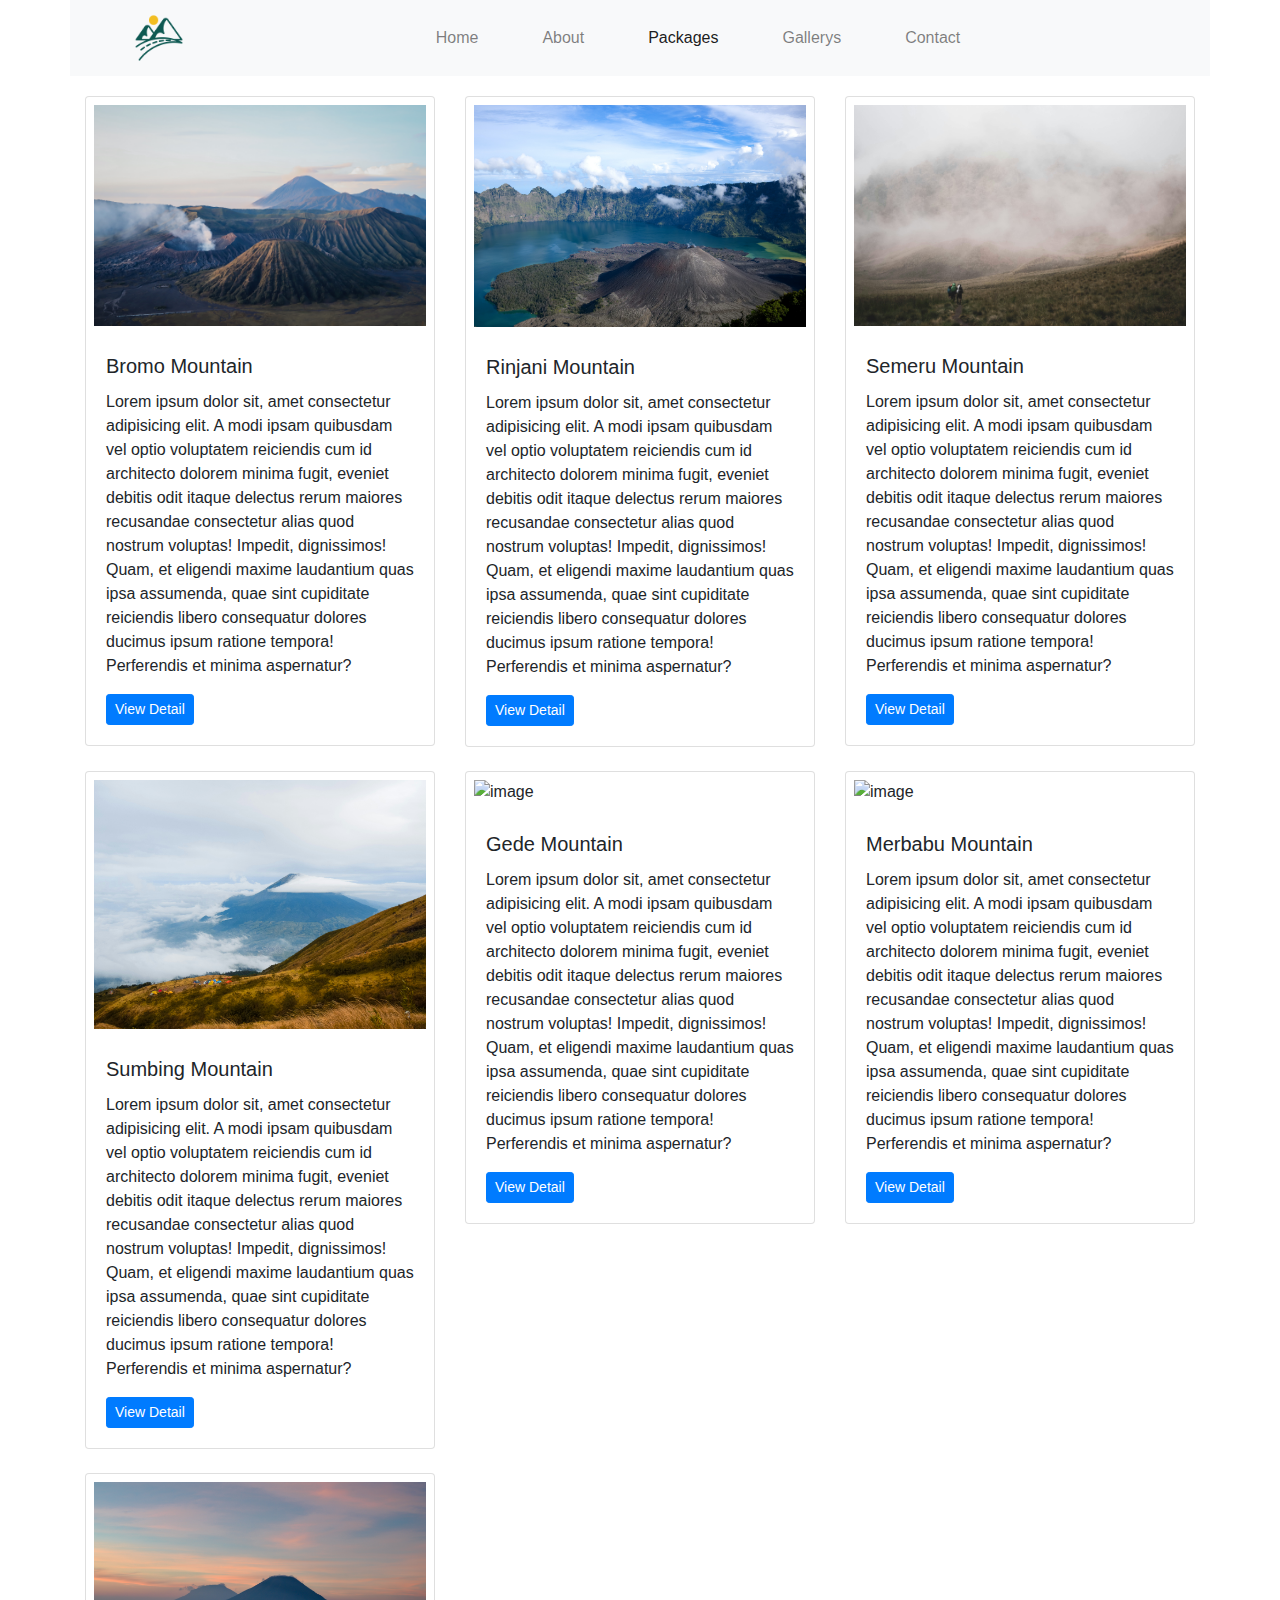
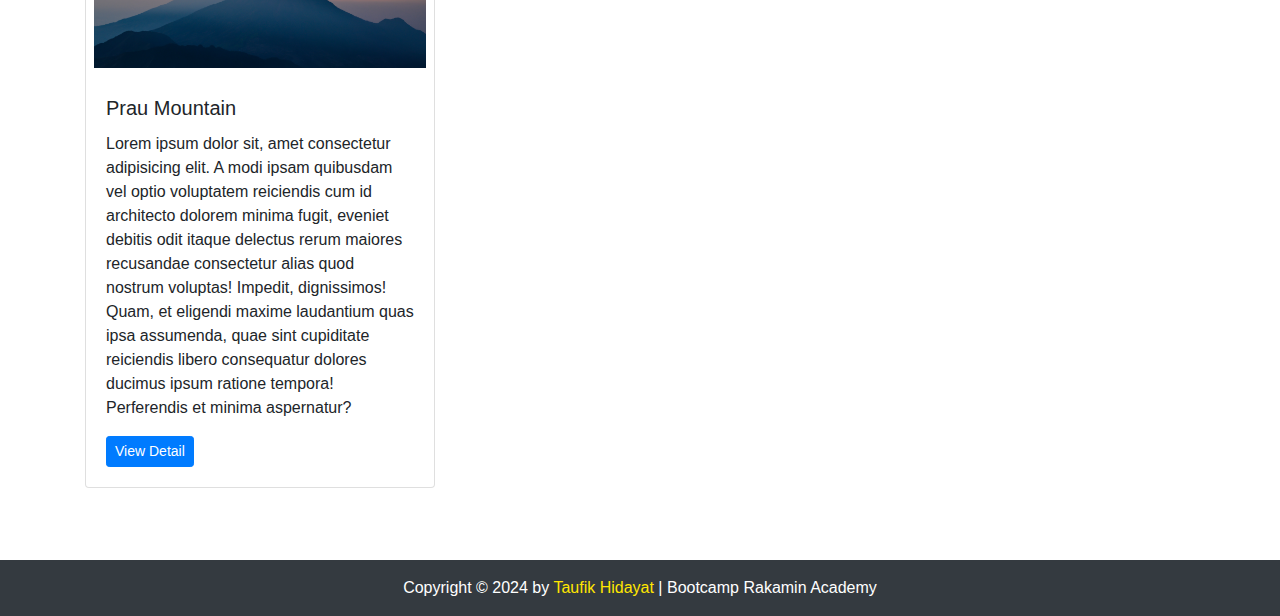
==== allPackage.html @ 10d687ed "update" ====
<!doctype html>
<html lang="en" id="home">

<head>
    <!-- Required meta tags -->
    <meta charset="utf-8">
    <meta name="description" content="Website Travel Homework Week 2">
    <meta name="keywords" content="HTML, CSS, BOOTSTRAP">
    <meta name="author" content="Taufik Hidayat">
    <meta name="viewport" content="width=device-width, initial-scale=1, shrink-to-fit=no">
    <link rel="shortcut icon" href="assets/logo/logo.png" type="image/x-icon">

    <!-- Bootstrap CSS -->
    <link rel="stylesheet" href="assets/css/bootstrap.min.css">

    <!-- style -->
    <link rel="stylesheet" href="assets/css/style.css">

    <title>All Package | Homework HTML & CSS Framework</title>
</head>

<body>
    <!-- navbar -->
    <nav class="navbar container navbar-expand-lg fixed-top navbar-light bg-light">
        <a class="navbar-brand" href="#home">
            <img src="assets/logo/logo.png" alt="logo" class="img-logo ml-5">
        </a>
        <button class="navbar-toggler" type="button" data-toggle="collapse" data-target="#navbarSupportedContent"
            aria-controls="navbarSupportedContent" aria-expanded="false" aria-label="Toggle navigation">
            <span class="navbar-toggler-icon"></span>
        </button>

        <div class="collapse navbar-collapse" id="navbarSupportedContent">
            <div class="col-lg-8 offset-lg-2">
                <ul class="navbar-nav nav justify-content-center">
                    <li class="nav-item mr-5">
                        <a class="nav-link" href="index.html#home">Home</a>
                    </li>
                    <li class="nav-item mr-5">
                        <a class="nav-link" href="index.html#about">About</a>
                    </li>
                    <li class="nav-item active mr-5">
                        <a class="nav-link" href="index.html#packages">Packages</a>
                    </li>
                    <li class="nav-item mr-5">
                        <a class="nav-link" href="index.html#gallerys">Gallerys</a>
                    </li>
                    <li class="nav-item mr-5">
                        <a class="nav-link" href="index.html#contact">Contact</a>
                    </li>
                </ul>
            </div>
        </div>
    </nav>
    <!-- end navbar -->

    <section>
        <div class="container">
            <div class="row py-5 mt-5">
                <div class="col-lg-4 col-md-6 col-sm-12 mb-4">
                    <div class="card">
                        <img src="assets/images/bromo1.jpg" class="card-img-top p-2" alt="image">
                        <div class="card-body">
                            <h5 class="card-title">Bromo Mountain</h5>
                            <p class="card-text">Lorem ipsum dolor sit, amet consectetur adipisicing elit. A modi ipsam quibusdam vel optio voluptatem reiciendis cum id architecto dolorem minima fugit, eveniet debitis odit itaque delectus rerum maiores recusandae consectetur alias quod nostrum voluptas! Impedit, dignissimos! Quam, et eligendi maxime laudantium quas ipsa assumenda, quae sint cupiditate reiciendis libero consequatur dolores ducimus ipsum ratione tempora! Perferendis et minima aspernatur?</p>
                            <a href="bromo.html" class="btn btn-primary btn-sm">View Detail</a>
                        </div>
                    </div>
                </div>
                <div class="col-lg-4 col-md-6 col-sm-12 mb-4">
                    <div class="card">
                        <img src="assets/images/rinjani1.jpg" class="card-img-top p-2" alt="image">
                        <div class="card-body">
                            <h5 class="card-title">Rinjani Mountain</h5>
                            <p class="card-text">Lorem ipsum dolor sit, amet consectetur adipisicing elit. A modi ipsam quibusdam vel optio voluptatem reiciendis cum id architecto dolorem minima fugit, eveniet debitis odit itaque delectus rerum maiores recusandae consectetur alias quod nostrum voluptas! Impedit, dignissimos! Quam, et eligendi maxime laudantium quas ipsa assumenda, quae sint cupiditate reiciendis libero consequatur dolores ducimus ipsum ratione tempora! Perferendis et minima aspernatur?</p>
                            <a href="rinjani.html" class="btn btn-primary btn-sm">View Detail</a>
                        </div>
                    </div>
                </div>
                <div class="col-lg-4 col-md-6 col-sm-12 mb-4">
                    <div class="card">
                        <img src="assets/images/semeru1.jpg" class="card-img-top p-2" alt="image">
                        <div class="card-body">
                            <h5 class="card-title">Semeru Mountain</h5>
                            <p class="card-text">Lorem ipsum dolor sit, amet consectetur adipisicing elit. A modi ipsam quibusdam vel optio voluptatem reiciendis cum id architecto dolorem minima fugit, eveniet debitis odit itaque delectus rerum maiores recusandae consectetur alias quod nostrum voluptas! Impedit, dignissimos! Quam, et eligendi maxime laudantium quas ipsa assumenda, quae sint cupiditate reiciendis libero consequatur dolores ducimus ipsum ratione tempora! Perferendis et minima aspernatur?</p>
                            <a href="semeru.html" class="btn btn-primary btn-sm">View Detail</a>
                        </div>
                    </div>
                </div>
                <div class="col-lg-4 col-md-6 col-sm-12 mb-4">
                    <div class="card">
                        <img src="assets/images/sumbing1.jpg" class="card-img-top p-2" alt="image">
                        <div class="card-body">
                            <h5 class="card-title">Sumbing Mountain</h5>
                            <p class="card-text">Lorem ipsum dolor sit, amet consectetur adipisicing elit. A modi ipsam quibusdam vel optio voluptatem reiciendis cum id architecto dolorem minima fugit, eveniet debitis odit itaque delectus rerum maiores recusandae consectetur alias quod nostrum voluptas! Impedit, dignissimos! Quam, et eligendi maxime laudantium quas ipsa assumenda, quae sint cupiditate reiciendis libero consequatur dolores ducimus ipsum ratione tempora! Perferendis et minima aspernatur?</p>
                            <a href="sumbing.html" class="btn btn-primary btn-sm">View Detail</a>
                        </div>
                    </div>
                </div>
                <div class="col-lg-4 col-md-6 col-sm-12 mb-4">
                    <div class="card">
                        <img src="assets/images/gede1.jpg" class="card-img-top p-2" alt="image">
                        <div class="card-body">
                            <h5 class="card-title">Gede Mountain</h5>
                            <p class="card-text">Lorem ipsum dolor sit, amet consectetur adipisicing elit. A modi ipsam quibusdam vel optio voluptatem reiciendis cum id architecto dolorem minima fugit, eveniet debitis odit itaque delectus rerum maiores recusandae consectetur alias quod nostrum voluptas! Impedit, dignissimos! Quam, et eligendi maxime laudantium quas ipsa assumenda, quae sint cupiditate reiciendis libero consequatur dolores ducimus ipsum ratione tempora! Perferendis et minima aspernatur?</p>
                            <a href="gede.html" class="btn btn-primary btn-sm">View Detail</a>
                        </div>
                    </div>
                </div>
                <div class="col-lg-4 col-md-6 col-sm-12 mb-4">
                    <div class="card">
                        <img src="assets/images/merbabu1.jpg" class="card-img-top p-2" alt="image">
                        <div class="card-body">
                            <h5 class="card-title">Merbabu Mountain</h5>
                            <p class="card-text">Lorem ipsum dolor sit, amet consectetur adipisicing elit. A modi ipsam quibusdam vel optio voluptatem reiciendis cum id architecto dolorem minima fugit, eveniet debitis odit itaque delectus rerum maiores recusandae consectetur alias quod nostrum voluptas! Impedit, dignissimos! Quam, et eligendi maxime laudantium quas ipsa assumenda, quae sint cupiditate reiciendis libero consequatur dolores ducimus ipsum ratione tempora! Perferendis et minima aspernatur?</p>
                            <a href="merbabu.html" class="btn btn-primary btn-sm">View Detail</a>
                        </div>
                    </div>
                </div>
                <div class="col-lg-4 col-md-6 col-sm-12 mb-4">
                    <div class="card">
                        <img src="assets/images/prau1.jpg" class="card-img-top p-2" alt="image">
                        <div class="card-body">
                            <h5 class="card-title">Prau Mountain</h5>
                            <p class="card-text">Lorem ipsum dolor sit, amet consectetur adipisicing elit. A modi ipsam quibusdam vel optio voluptatem reiciendis cum id architecto dolorem minima fugit, eveniet debitis odit itaque delectus rerum maiores recusandae consectetur alias quod nostrum voluptas! Impedit, dignissimos! Quam, et eligendi maxime laudantium quas ipsa assumenda, quae sint cupiditate reiciendis libero consequatur dolores ducimus ipsum ratione tempora! Perferendis et minima aspernatur?</p>
                            <a href="prau.html" class="btn btn-primary btn-sm">View Detail</a>
                        </div>
                    </div>
                </div>
            </div>
        </div>
    </section>

    <!-- footer -->
    <footer class="footer py-3 text-center">
        <div class="container">
            <span>Copyright &copy; 2024 by <a href="https://taufikhidytt.github.io/" target="_blank">Taufik Hidayat</a>
                | Bootcamp Rakamin Academy</span>
        </div>
    </footer>
    <!-- end footer -->

    <!-- Option 1: jQuery and Bootstrap Bundle (includes Popper) -->
    <script src="assets/js/jquery.slim.min.js"></script>
    <script src="assets/js/bootstrap.bundle.min.js"></script>
</body>

</html>
---- assets/css/style.css ----
body {
    max-width: 100%;
    overflow-x: hidden;
}

.img-logo {
    width: 50px;
    margin-right: 50px;
}

.carousel-item img {
    height: 550px;
    background-position: center;
}

.info {
    margin-top: -65px;
}

.section1 {
    background-color: #ffffff;
    padding-bottom: 20px;
}

.section1 .card {
    background-color: #6C757D;
    color: #ffffff;
}

.img-partner {
    background-size: cover;
    width: 110px;
}

.section2 {
    background-color: #6b6b6b;
    color: #ffffff;
    letter-spacing: 1.5px;
}

.section3 {
    background-color: #ffffff;
    color: #000000;
}

.section4 {
    background-color: #6b6b6b;
    color: #ffffff;
}

.section5 {
    background-color: #ffffff;
    color: #000000;
}

.card-custom {
    min-height: 100px;
}

.footer {
    background-color: #343A40;
    color: #ffffff;
}

.footer a {
    color: #ffe600;
}

@media only screen and (max-width: 600px) {
    .carousel-item img {
        height: 40vh;
    }

    .info {
        margin-top: -50px;
    }

    .img-partner {
        background-size: cover;
        width: 80px;
    }

    .section1 {
        background-color: #6b6b6b;
    }

    .section1 .card {
        background-color: #ffffff;
        color: #000000;
    }

    .title-partner {
        color: #ffffff;
    }

    .section2 {
        background-color: #ffffff;
        color: #000000;
    }

    .section3 {
        background-color: #6b6b6b;
        color: #ffffff;
    }

    .section3 .card-body {
        color: #000000;
    }

    .section4 {
        background-color: #ffffff;
        color: #000000;
    }

    .section5 {
        background-color: #6b6b6b;
        color: #ffffff;
    }

    .footer {
        background-color: #ffffff;
        color: #000000;
    }

    .footer a {
        color: #c13aff;
    }
}
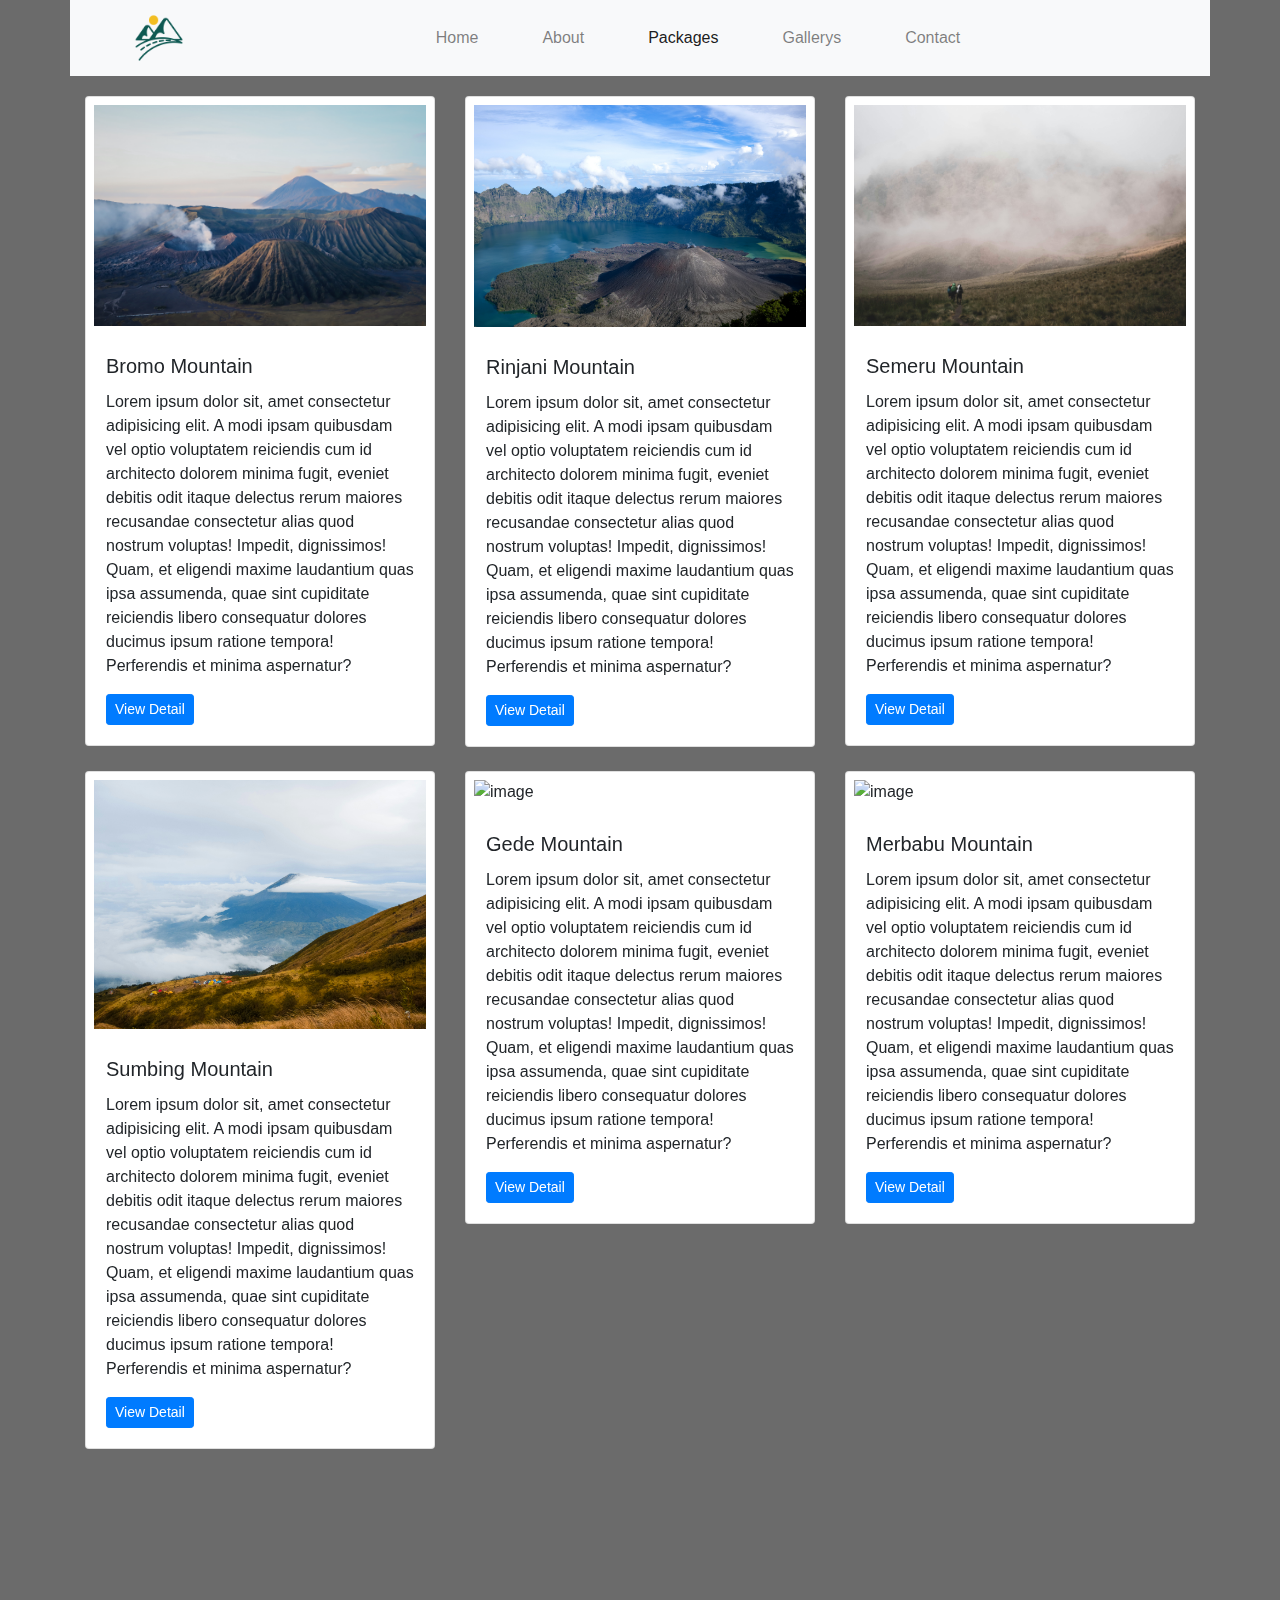
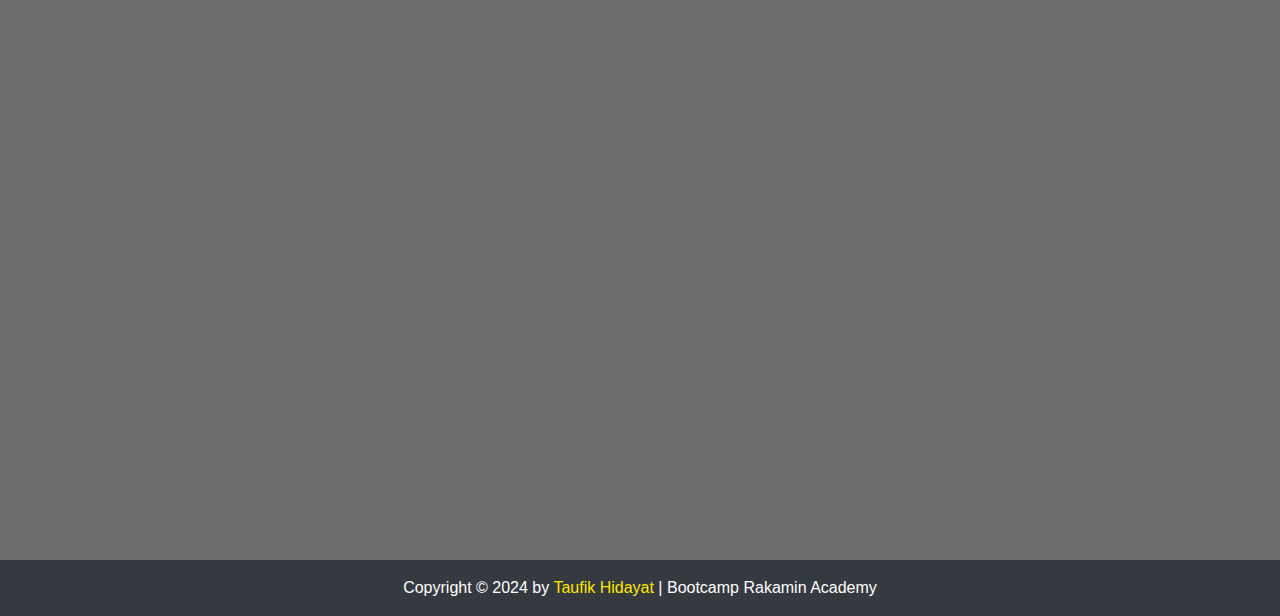
==== commit 2e2f8fd7: "update" ====
--- a/allPackage.html
+++ b/allPackage.html
@@ -16,12 +16,21 @@
     <!-- style -->
     <link rel="stylesheet" href="assets/css/style.css">
 
+    <!-- Library Aos -->
+    <link rel="stylesheet" href="assets/css/aos.css">
+
     <title>All Package | Homework HTML & CSS Framework</title>
+
+    <style>
+        body{
+            background-color: #6B6B6B;
+        }
+    </style>
 </head>
 
 <body>
     <!-- navbar -->
-    <nav class="navbar container navbar-expand-lg fixed-top navbar-light bg-light">
+    <nav class="navbar container navbar-expand-lg fixed-top navbar-light bg-light" data-aos="fade-down">
         <a class="navbar-brand" href="#home">
             <img src="assets/logo/logo.png" alt="logo" class="img-logo ml-5">
         </a>
@@ -57,7 +66,7 @@
     <section>
         <div class="container">
             <div class="row py-5 mt-5">
-                <div class="col-lg-4 col-md-6 col-sm-12 mb-4">
+                <div class="col-lg-4 col-md-6 col-sm-12 mb-4" data-aos="zoom-in" data-aos-duration="1000">
                     <div class="card">
                         <img src="assets/images/bromo1.jpg" class="card-img-top p-2" alt="image">
                         <div class="card-body">
@@ -67,7 +76,7 @@
                         </div>
                     </div>
                 </div>
-                <div class="col-lg-4 col-md-6 col-sm-12 mb-4">
+                <div class="col-lg-4 col-md-6 col-sm-12 mb-4" data-aos="zoom-in" data-aos-duration="2000">
                     <div class="card">
                         <img src="assets/images/rinjani1.jpg" class="card-img-top p-2" alt="image">
                         <div class="card-body">
@@ -77,7 +86,7 @@
                         </div>
                     </div>
                 </div>
-                <div class="col-lg-4 col-md-6 col-sm-12 mb-4">
+                <div class="col-lg-4 col-md-6 col-sm-12 mb-4" data-aos="zoom-in" data-aos-duration="3000">
                     <div class="card">
                         <img src="assets/images/semeru1.jpg" class="card-img-top p-2" alt="image">
                         <div class="card-body">
@@ -87,7 +96,7 @@
                         </div>
                     </div>
                 </div>
-                <div class="col-lg-4 col-md-6 col-sm-12 mb-4">
+                <div class="col-lg-4 col-md-6 col-sm-12 mb-4" data-aos="zoom-in" data-aos-duration="4000">
                     <div class="card">
                         <img src="assets/images/sumbing1.jpg" class="card-img-top p-2" alt="image">
                         <div class="card-body">
@@ -97,7 +106,7 @@
                         </div>
                     </div>
                 </div>
-                <div class="col-lg-4 col-md-6 col-sm-12 mb-4">
+                <div class="col-lg-4 col-md-6 col-sm-12 mb-4" data-aos="zoom-in" data-aos-duration="5000">
                     <div class="card">
                         <img src="assets/images/gede1.jpg" class="card-img-top p-2" alt="image">
                         <div class="card-body">
@@ -107,7 +116,7 @@
                         </div>
                     </div>
                 </div>
-                <div class="col-lg-4 col-md-6 col-sm-12 mb-4">
+                <div class="col-lg-4 col-md-6 col-sm-12 mb-4" data-aos="zoom-in" data-aos-duration="6000">
                     <div class="card">
                         <img src="assets/images/merbabu1.jpg" class="card-img-top p-2" alt="image">
                         <div class="card-body">
@@ -117,7 +126,7 @@
                         </div>
                     </div>
                 </div>
-                <div class="col-lg-4 col-md-6 col-sm-12 mb-4">
+                <div class="col-lg-4 col-md-6 col-sm-12 mb-4" data-aos="zoom-in" data-aos-duration="7000">
                     <div class="card">
                         <img src="assets/images/prau1.jpg" class="card-img-top p-2" alt="image">
                         <div class="card-body">
@@ -143,6 +152,14 @@
     <!-- Option 1: jQuery and Bootstrap Bundle (includes Popper) -->
     <script src="assets/js/jquery.slim.min.js"></script>
     <script src="assets/js/bootstrap.bundle.min.js"></script>
+    
+    <!-- Library Aos -->
+    <script src="assets/js/aos.js"></script>
+
+    <!-- inisialisasi aos -->
+    <script>
+        AOS.init();
+    </script>
 </body>
 
 </html>